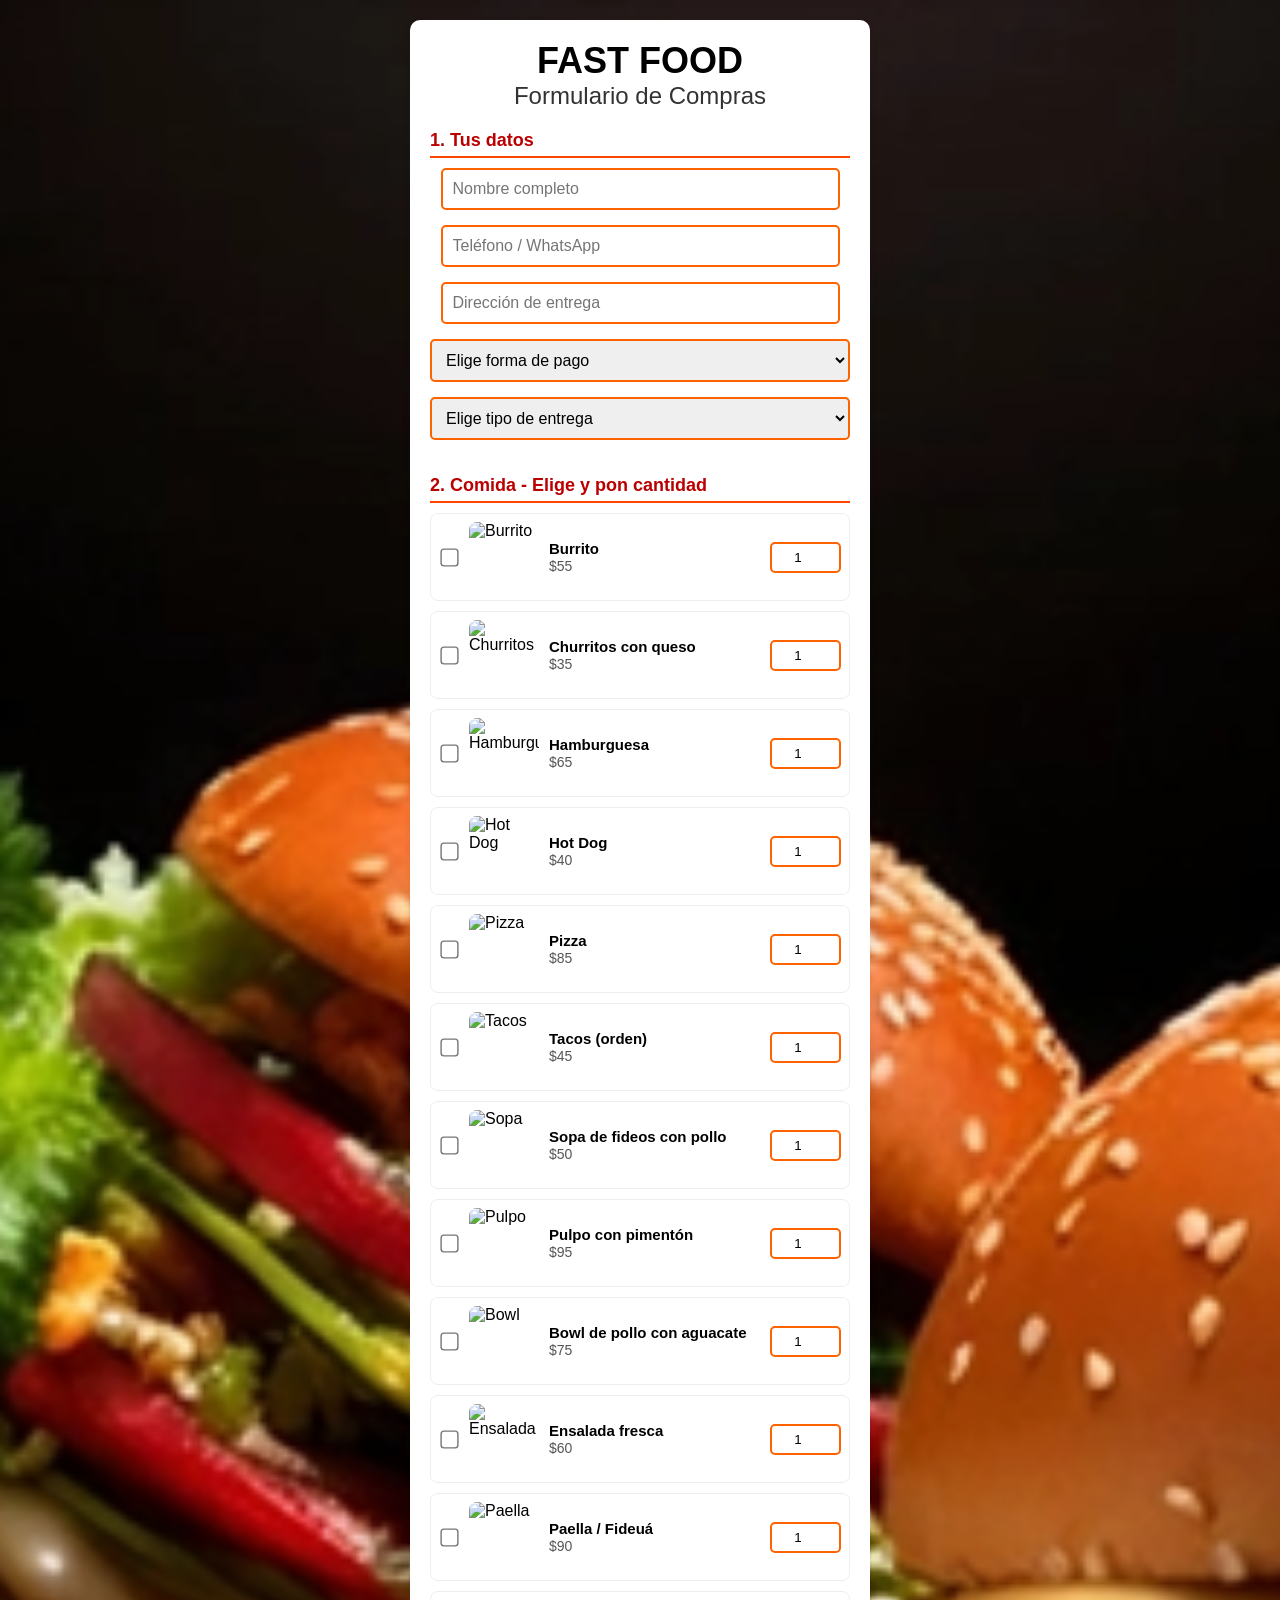
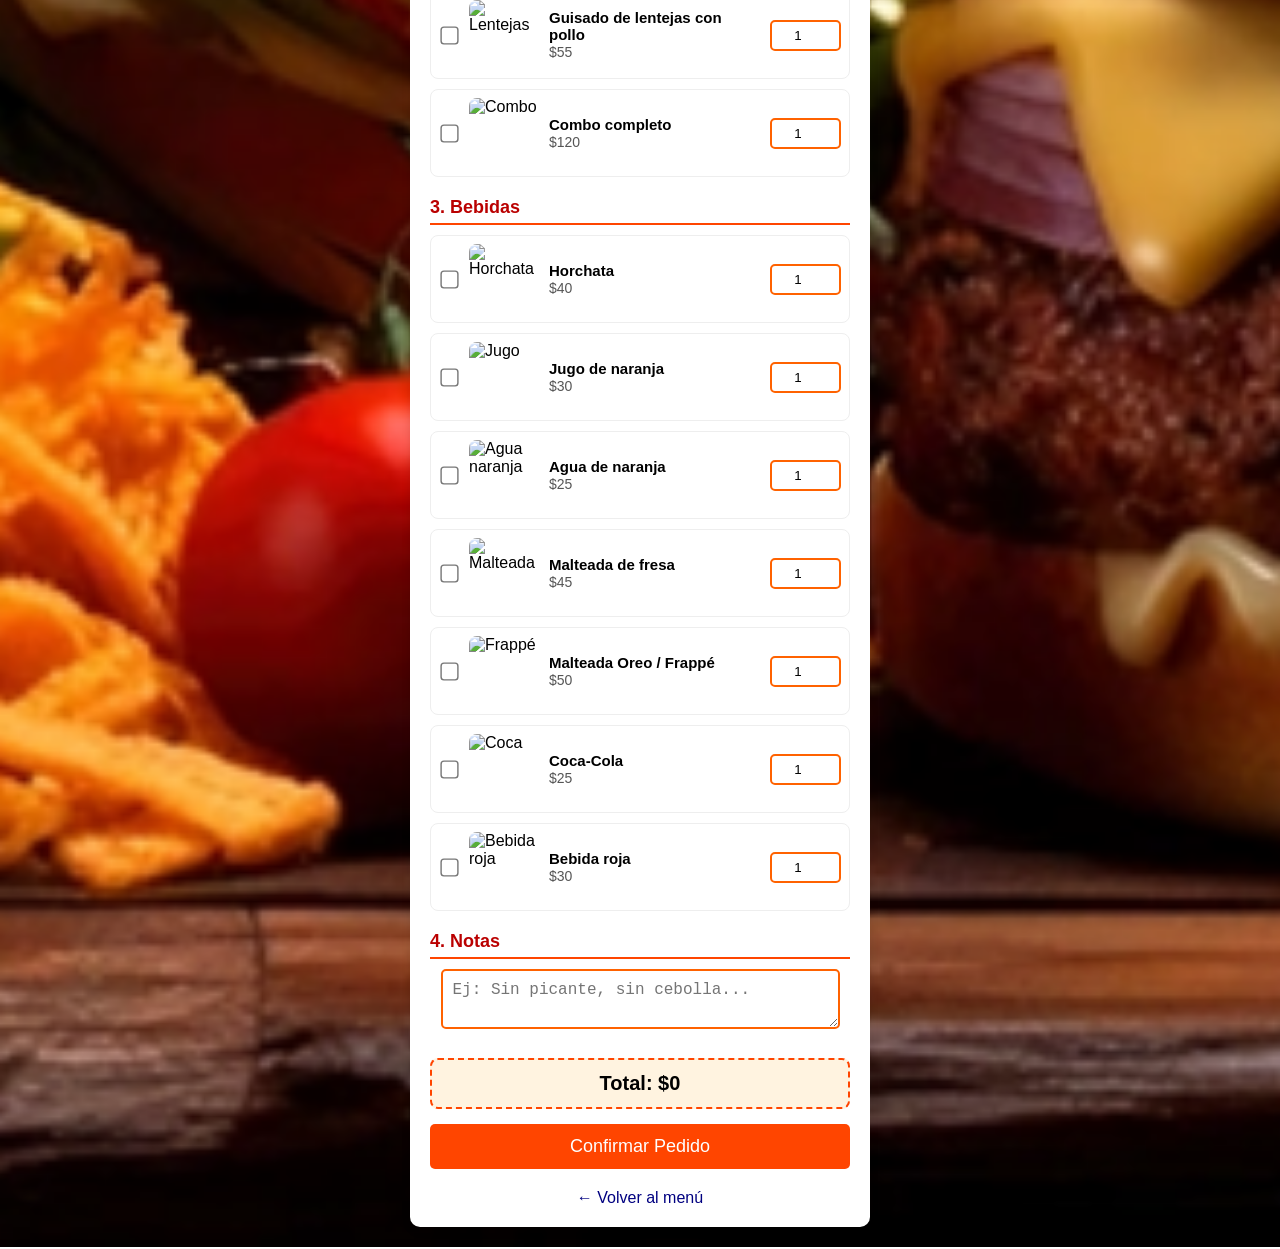
==== formularios-compras.html @ bf66b240 "realize esta pagina para poder realizar pedidos" ====
<!DOCTYPE html>
<html lang="es">
<head>
<meta charset="UTF-8">
<meta name="viewport" content="width=device-width, initial-scale=1.0">
<title>Formulario de Compras - Fast Food</title>
<style>
    body {
        font-family: 'Arial', sans-serif;
        background-image: url(../fondo.png);
        background-size: cover;
        background-position: center;
        display: flex;
        justify-content: center;
        align-items: flex-start;
        min-height: 100vh;
        width: 100vw;
        margin: 0;
        padding: 20px 0;
    }
    .login-container {
        text-align: center;
        background-color: #fff;
        padding: 20px;
        border-radius: 10px;
        box-shadow: 0px 4px 8px rgba(0,0,0,0.1);
        width: 420px;
        max-width: 92vw;
    }
    .title { font-size: 36px; font-weight: bold; margin: 0; }
    .subtitle { font-size: 24px; margin-bottom: 20px; color: #333; }
    .section-title {
        text-align: left;
        font-size: 18px;
        font-weight: bold;
        margin: 20px 0 10px 0;
        color: #ba0000;
        border-bottom: 2px solid #ff4500;
        padding-bottom: 5px;
    }
    .input-field {
        width: 95%;
        padding: 10px;
        margin-bottom: 15px;
        border: 2px solid #ff6200;
        border-radius: 5px;
        font-size: 16px;
        box-sizing: border-box;
    }
    select.input-field { width: 100%; }
    /* Productos */
    .producto {
        display: flex;
        align-items: center;
        gap: 10px;
        text-align: left;
        border: 1px solid #eee;
        border-radius: 8px;
        padding: 8px;
        margin-bottom: 10px;
    }
    .producto img {
        width: 70px;
        height: 70px;
        object-fit: cover;
        border-radius: 8px;
    }
    .producto-info { flex: 1; }
    .producto-info b { font-size: 15px; display: block; }
    .producto-info span { font-size: 14px; color: #555; }
    .producto input[type="number"] {
        width: 55px;
        padding: 6px;
        border: 2px solid #ff6200;
        border-radius: 5px;
        text-align: center;
    }
    .producto input[type="checkbox"] { transform: scale(1.4); accent-color: #ff4500; }
    .total-box {
        background: #fff3e0;
        border: 2px dashed #ff4500;
        border-radius: 8px;
        padding: 12px;
        font-size: 20px;
        font-weight: bold;
        margin-top: 10px;
    }
    .login-btn {
        width: 100%;
        padding: 12px;
        background-color: #ff4500;
        color: white;
        border: none;
        border-radius: 5px;
        font-size: 18px;
        cursor: pointer;
        margin-top: 15px;
    }
    .login-btn:hover { background-color: #fc0000; }
    .register {
        display: block;
        margin-top: 20px;
        font-size: 16px;
        color: #000080;
        text-decoration: none;
    }
    .register:hover { text-decoration: underline; }
    .bad {
        font-weight: bold;
        text-align: center;
        width: 100%;
        padding: 10px;
        background-color: #fff;
        color: #ff0000;
        display: none;
        border-radius: 5px;
        margin-bottom: 10px;
    }
</style>
</head>
<body>

<div class="login-container">
    <div class="title">FAST FOOD</div>
    <div class="subtitle">Formulario de Compras</div>

    <div id="error" class="bad">⚠️ Completa nombre, teléfono y elige al menos un producto</div>

    <form id="formCompra" onsubmit="return enviarPedido(event)">

        <div class="section-title">1. Tus datos</div>
        <input type="text" id="nombre" class="input-field" placeholder="Nombre completo" required>
        <input type="tel" id="telefono" class="input-field" placeholder="Teléfono / WhatsApp" required>
        <input type="text" id="direccion" class="input-field" placeholder="Dirección de entrega" required>

        <select id="pago" class="input-field" required>
            <option value="">Elige forma de pago</option>
            <option value="Efectivo">Efectivo</option>
            <option value="Transferencia">Transferencia</option>
            <option value="Tarjeta">Tarjeta al entregar</option>
        </select>

        <select id="entrega" class="input-field" required>
            <option value="">Elige tipo de entrega</option>
            <option value="A domicilio">A domicilio</option>
            <option value="Recoger en tienda">Recoger en tienda</option>
        </select>

        <div class="section-title">2. Comida - Elige y pon cantidad</div>

        <label class="producto">
            <input type="checkbox" value="Burrito" data-precio="55">
            <img src="img/burrito.jpg" alt="Burrito">
            <div class="producto-info"><b>Burrito</b><span>$55</span></div>
            <input type="number" min="1" value="1" class="cant">
        </label>

        <label class="producto">
            <input type="checkbox" value="Churritos con queso" data-precio="35">
            <img src="img/churritos.jpg" alt="Churritos">
            <div class="producto-info"><b>Churritos con queso</b><span>$35</span></div>
            <input type="number" min="1" value="1" class="cant">
        </label>

        <label class="producto">
            <input type="checkbox" value="Hamburguesa" data-precio="65">
            <img src="img/hamburguesa.jpg" alt="Hamburguesa">
            <div class="producto-info"><b>Hamburguesa</b><span>$65</span></div>
            <input type="number" min="1" value="1" class="cant">
        </label>

        <label class="producto">
            <input type="checkbox" value="Hot Dog" data-precio="40">
            <img src="img/hotdog.jpg" alt="Hot Dog">
            <div class="producto-info"><b>Hot Dog</b><span>$40</span></div>
            <input type="number" min="1" value="1" class="cant">
        </label>

        <label class="producto">
            <input type="checkbox" value="Pizza" data-precio="85">
            <img src="img/pizza.jpg" alt="Pizza">
            <div class="producto-info"><b>Pizza</b><span>$85</span></div>
            <input type="number" min="1" value="1" class="cant">
        </label>

        <label class="producto">
            <input type="checkbox" value="Tacos" data-precio="45">
            <img src="img/tacos.jpg" alt="Tacos">
            <div class="producto-info"><b>Tacos (orden)</b><span>$45</span></div>
            <input type="number" min="1" value="1" class="cant">
        </label>

        <label class="producto">
            <input type="checkbox" value="Sopa de fideos con pollo" data-precio="50">
            <img src="img/sopa.jpg" alt="Sopa">
            <div class="producto-info"><b>Sopa de fideos con pollo</b><span>$50</span></div>
            <input type="number" min="1" value="1" class="cant">
        </label>

        <label class="producto">
            <input type="checkbox" value="Pulpo con pimentón" data-precio="95">
            <img src="img/pulpo.jpg" alt="Pulpo">
            <div class="producto-info"><b>Pulpo con pimentón</b><span>$95</span></div>
            <input type="number" min="1" value="1" class="cant">
        </label>

        <label class="producto">
            <input type="checkbox" value="Bowl de pollo con aguacate" data-precio="75">
            <img src="img/bowl.jpg" alt="Bowl">
            <div class="producto-info"><b>Bowl de pollo con aguacate</b><span>$75</span></div>
            <input type="number" min="1" value="1" class="cant">
        </label>

        <label class="producto">
            <input type="checkbox" value="Ensalada fresca" data-precio="60">
            <img src="img/ensalada.jpg" alt="Ensalada">
            <div class="producto-info"><b>Ensalada fresca</b><span>$60</span></div>
            <input type="number" min="1" value="1" class="cant">
        </label>

        <label class="producto">
            <input type="checkbox" value="Paella / Fideuá" data-precio="90">
            <img src="img/paella.jpg" alt="Paella">
            <div class="producto-info"><b>Paella / Fideuá</b><span>$90</span></div>
            <input type="number" min="1" value="1" class="cant">
        </label>

        <label class="producto">
            <input type="checkbox" value="Guisado de lentejas con pollo" data-precio="55">
            <img src="img/lentejas.jpg" alt="Lentejas">
            <div class="producto-info"><b>Guisado de lentejas con pollo</b><span>$55</span></div>
            <input type="number" min="1" value="1" class="cant">
        </label>

        <label class="producto">
            <input type="checkbox" value="Combo completo" data-precio="120">
            <img src="img/combo.jpg" alt="Combo">
            <div class="producto-info"><b>Combo completo</b><span>$120</span></div>
            <input type="number" min="1" value="1" class="cant">
        </label>

        <div class="section-title">3. Bebidas</div>

        <label class="producto">
            <input type="checkbox" value="Horchata" data-precio="40">
            <img src="img/horchata.jpg" alt="Horchata">
            <div class="producto-info"><b>Horchata</b><span>$40</span></div>
            <input type="number" min="1" value="1" class="cant">
        </label>

        <label class="producto">
            <input type="checkbox" value="Jugo de naranja" data-precio="30">
            <img src="img/jugo-naranja.jpg" alt="Jugo">
            <div class="producto-info"><b>Jugo de naranja</b><span>$30</span></div>
            <input type="number" min="1" value="1" class="cant">
        </label>

        <label class="producto">
            <input type="checkbox" value="Agua de naranja" data-precio="25">
            <img src="img/agua-naranja.jpg" alt="Agua naranja">
            <div class="producto-info"><b>Agua de naranja</b><span>$25</span></div>
            <input type="number" min="1" value="1" class="cant">
        </label>

        <label class="producto">
            <input type="checkbox" value="Malteada de fresa" data-precio="45">
            <img src="img/malteada-fresa.jpg" alt="Malteada">
            <div class="producto-info"><b>Malteada de fresa</b><span>$45</span></div>
            <input type="number" min="1" value="1" class="cant">
        </label>

        <label class="producto">
            <input type="checkbox" value="Malteada de Oreo / Frappé" data-precio="50">
            <img src="img/frappe-oreo.jpg" alt="Frappé">
            <div class="producto-info"><b>Malteada Oreo / Frappé</b><span>$50</span></div>
            <input type="number" min="1" value="1" class="cant">
        </label>

        <label class="producto">
            <input type="checkbox" value="Coca-Cola" data-precio="25">
            <img src="img/coca.jpg" alt="Coca">
            <div class="producto-info"><b>Coca-Cola</b><span>$25</span></div>
            <input type="number" min="1" value="1" class="cant">
        </label>

        <label class="producto">
            <input type="checkbox" value="Bebida roja" data-precio="30">
            <img src="img/bebida-roja.jpg" alt="Bebida roja">
            <div class="producto-info"><b>Bebida roja</b><span>$30</span></div>
            <input type="number" min="1" value="1" class="cant">
        </label>

        <div class="section-title">4. Notas</div>
        <textarea id="notas" class="input-field" rows="2" placeholder="Ej: Sin picante, sin cebolla..."></textarea>

        <div class="total-box">Total: $<span id="total">0</span></div>

        <button type="submit" class="login-btn">Confirmar Pedido</button>
        <a href="index.html" class="register">← Volver al menú</a>
    </form>
</div>

<script>
    const checks = document.querySelectorAll('input[type="checkbox"]');
    const totalEl = document.getElementById('total');
    function calcular(){
        let total = 0;
        document.querySelectorAll('.producto').forEach(p=>{
            const chk = p.querySelector('input[type="checkbox"]');
            const cant = parseInt(p.querySelector('.cant').value) || 1;
            if(chk.checked) total += parseInt(chk.dataset.precio) * cant;
        });
        totalEl.textContent = total;
    }
    document.querySelectorAll('input').forEach(i=> i.addEventListener('change', calcular));
    calcular();

    function enviarPedido(e){
        e.preventDefault();
        const nombre = document.getElementById('nombre').value.trim();
        const telefono = document.getElementById('telefono').value.trim();
        const alguno = document.querySelector('input[type="checkbox"]:checked');
        const error = document.getElementById('error');
        if(!nombre || !telefono || !alguno){
            error.style.display = 'block';
            return false;
        }
        error.style.display = 'none';
        let pedido = `Hola, soy ${nombre}\nTel: ${telefono}\nDirección: ${document.getElementById('direccion').value}\nPago: ${document.getElementById('pago').value}\nEntrega: ${document.getElementById('entrega').value}\n\nPedido:\n`;
        document.querySelectorAll('.producto').forEach(p=>{
            const chk = p.querySelector('input[type="checkbox"]');
            if(chk.checked){
                const cant = p.querySelector('.cant').value;
                pedido += `- ${chk.value} x${cant} = $${chk.dataset.precio * cant}\n`;
            }
        });
        pedido += `\nNotas: ${document.getElementById('notas').value}\nTotal: $${totalEl.textContent}`;
        alert("¡Pedido confirmado!\n\n" + pedido);
        return false;
    }
</script>
</body>
</html>
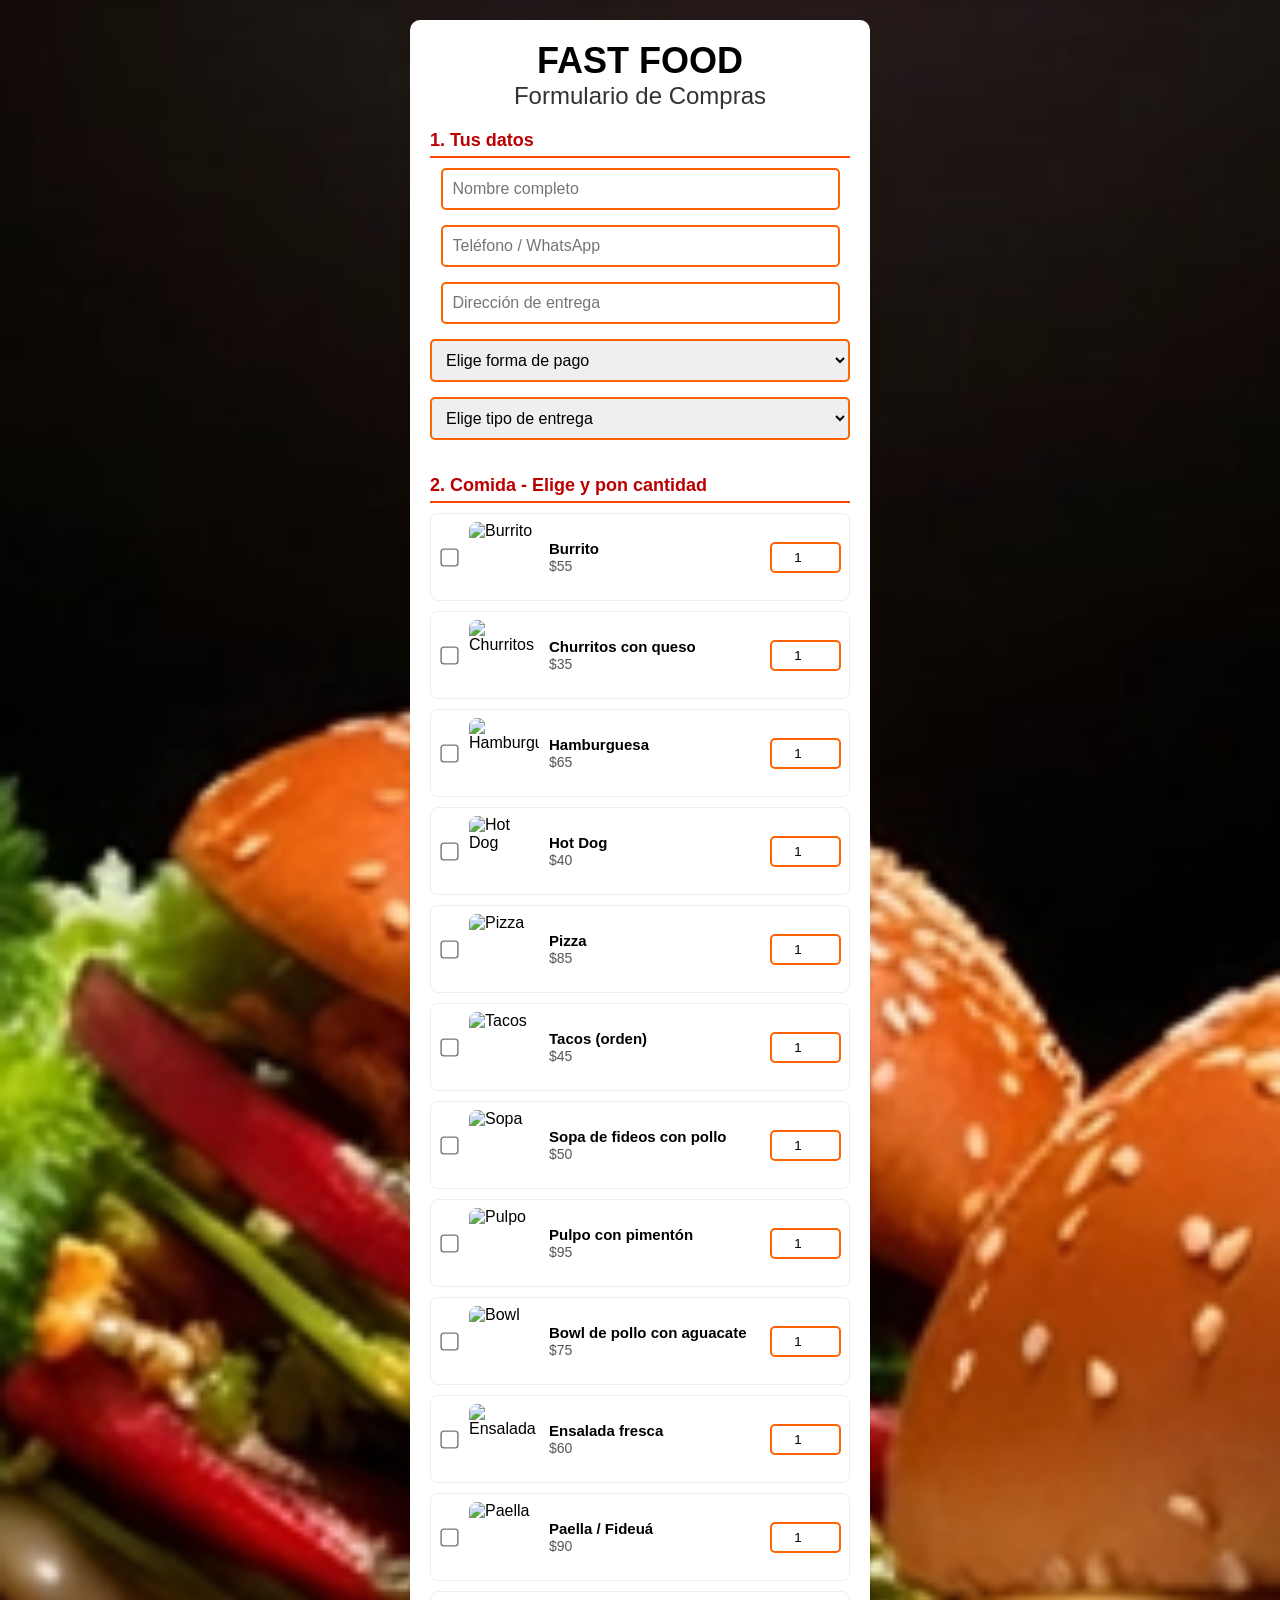
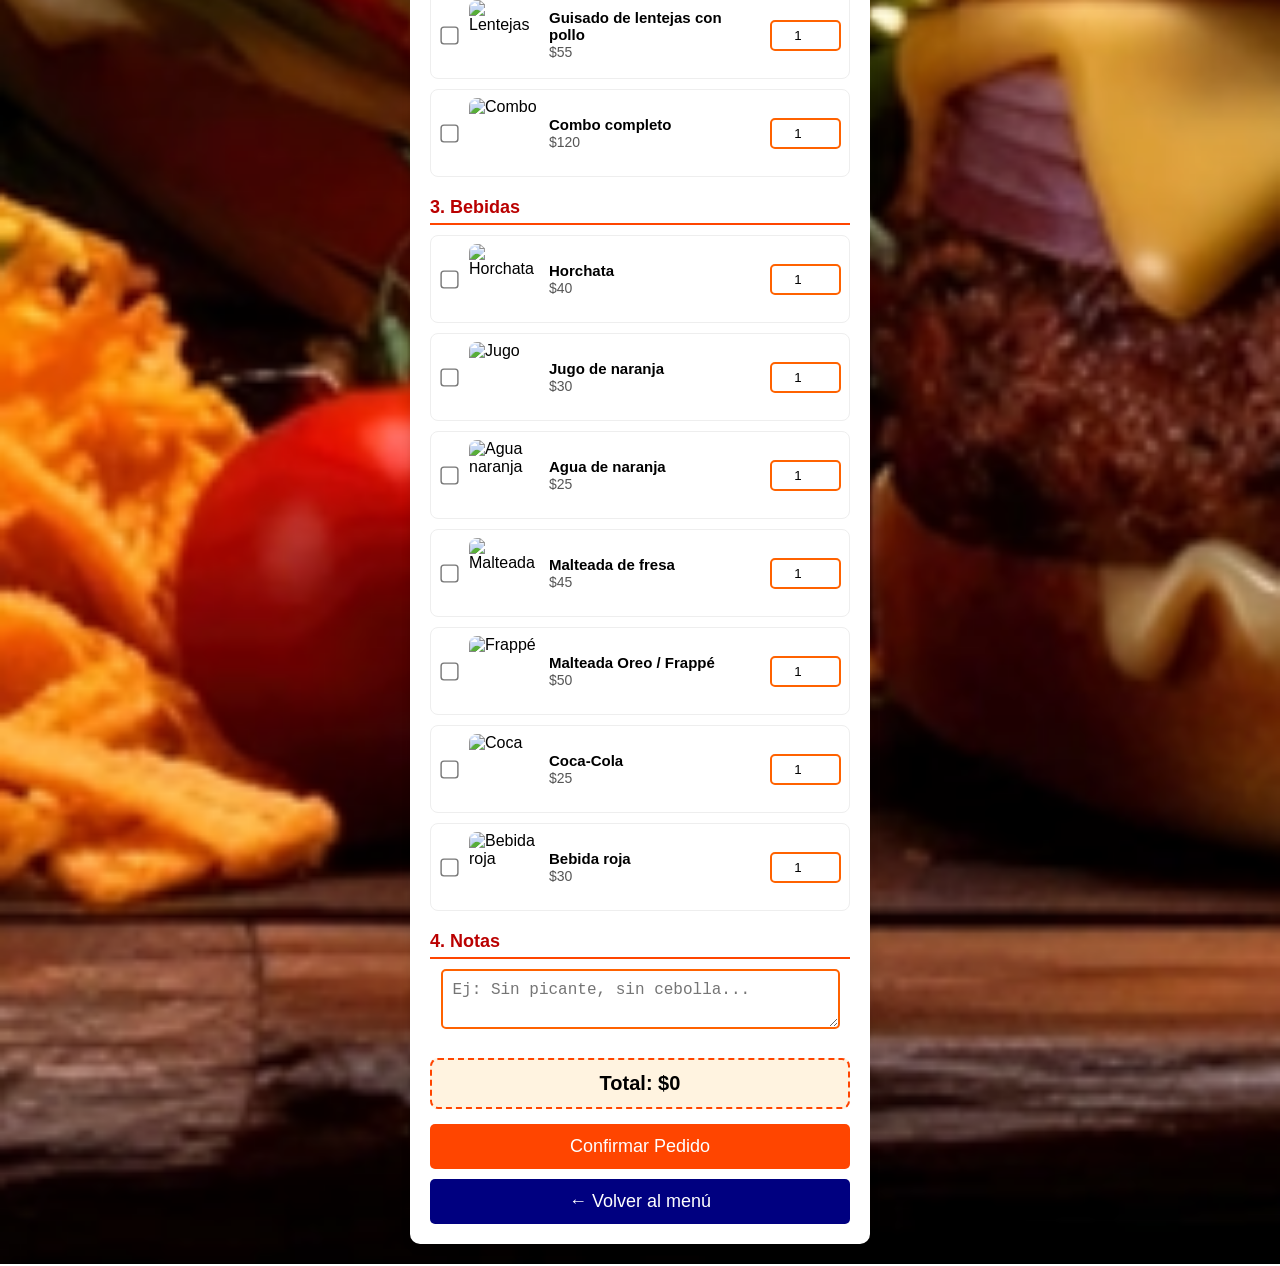
==== commit f52eabc3: "realize esta pagina para poder realizar pedidos" ====
--- a/formularios-compras.html
+++ b/formularios-compras.html
@@ -5,6 +5,7 @@
 <meta name="viewport" content="width=device-width, initial-scale=1.0">
 <title>Formulario de Compras - Fast Food</title>
 <style>
+
     body {
         font-family: 'Arial', sans-serif;
         background-image: url(../fondo.png);
@@ -296,7 +297,7 @@
         <div class="total-box">Total: $<span id="total">0</span></div>
 
         <button type="submit" class="login-btn">Confirmar Pedido</button>
-        <a href="index.html" class="register">← Volver al menú</a>
+       <button type="button" class="login-btn" style="background-color:#000080; margin-top:10px;" onclick="history.back()">← Volver al menú</button>
     </form>
 </div>
 
